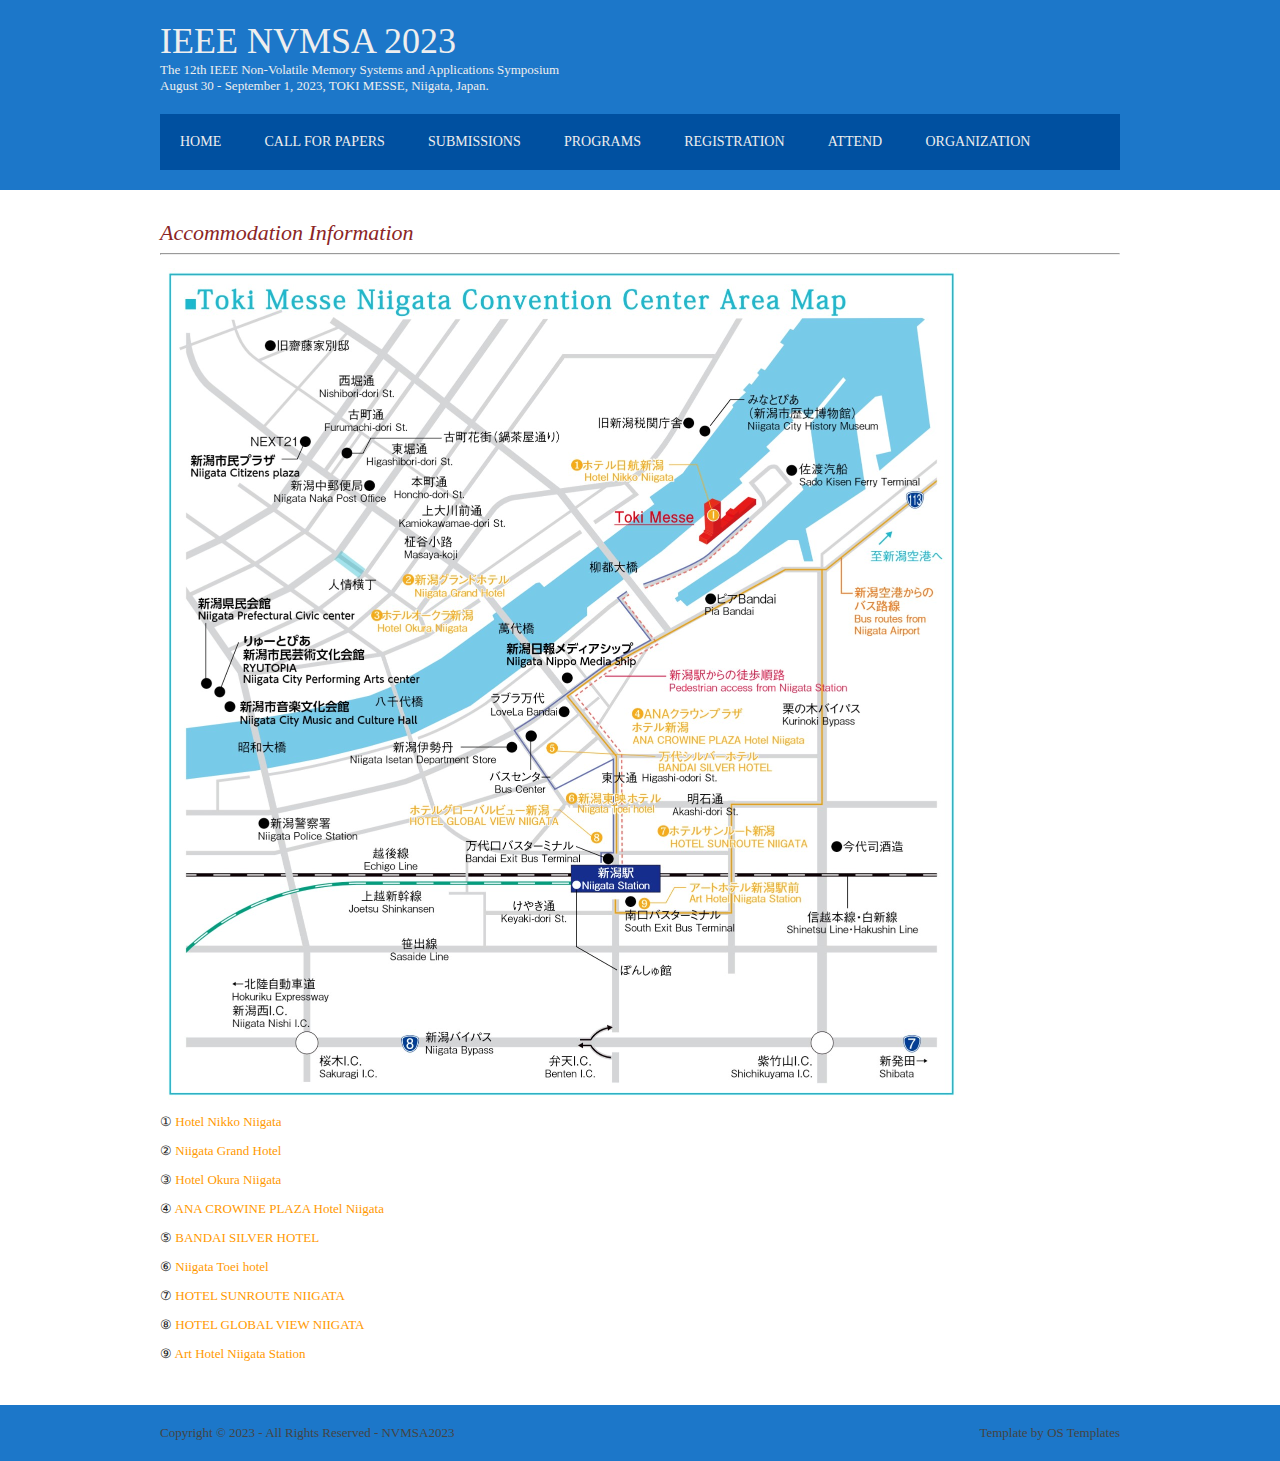
==== accommodation.html @ 2679418b "add accommodation" ====
<!DOCTYPE HTML>
<!-- saved from url=(0055)https://nvmsa2019.github.io/index/pages/organizers.html -->
<!DOCTYPE html PUBLIC "" ""><HTML lang="en" dir="ltr"><HEAD><META 
content="IE=11.0000" http-equiv="X-UA-Compatible">
<TITLE>IEEE NVMSA 2023 Venue</TITLE> 
<META http-equiv="Content-Type" content="text/html; charset=utf-8"> <LINK href="layout.css" 
rel="stylesheet" type="text/css"> <!--[if lt IE 9]><script src="scripts/html5shiv.js"></script><![endif]--> 
<STYLE type="text/css">
.style1 {
				color: #808080;
}
</STYLE>
 
<META name="GENERATOR" content="MSHTML 11.00.10570.1001"></HEAD> 
<BODY>
  <DIV class="wrapper row1"><HEADER class="clear" id="header">
    <DIV id="hgroup">
    <H1><A href="https://nvmsa2023.github.io/">IEEE NVMSA 2023</A></H1>
    <H2 style="color: rgb(238, 238, 238);">The 12th IEEE Non-Volatile Memory Systems and Applications Symposium<BR>August 30 - September 1, 2023, TOKI MESSE, Niigata, Japan.</H2>
    </DIV>
<NAV>
<UL>
  <LI class="top"><A href="index.html">Home</A></LI>
  <LI class="top"><A href="cfp.html">Call for papers</A></LI>
  <LI class="top"><A href="#">Submissions</A>           
    <UL>
      <LI><A href="submissions.html">Paper/Poster Submission</A></LI><BR>
      <LI><A href="camera.html">Camera-ready Version</A></LI>
    </UL>
  </LI>  
  <LI class="top"><A href="program.html">Programs</A></LI>
  <LI class="top"><A href="registration.html">Registration</A></LI>
  <LI class="top"><A href="#">Attend</A>           
    <UL>
      <LI><A href="venue.html">Venue</A></LI><BR>
      <LI><A href="accommodation.html">Accommodation</A></LI><BR>
      <LI><A href="visa.html">VISA Info.</A></LI>
    </UL>
  </LI>  
  <LI class="last"><A href="#">Organization</A>           
    <UL>
      <LI><A href="committee.html">Committees</A></LI><BR>
      <LI><A href="organizer.html">Organizer &amp; Sponsorship</A></LI>
    </UL>
  </LI>
</UL>
</NAV></HEADER></DIV><!-- content --> 

<DIV class="wrapper row2">
<DIV class="clear" id="container"><!-- / content body -->	 

<h2>Accommodation Information</h2>
<HR>
<p><a style="background-image: none;"><img src="images/hotel_map.jpg" alt="Hotel map" width="800" /></a></p>
<p>① <a href="https://www.okura-nikko.com/japan/niigata/hotel-nikko-niigata/">Hotel Nikko Niigata</a></p>
<p>② <a href="https://www.ni-grand.co.jp/eng/">Niigata Grand Hotel</a></p>
<p>③ <a href="https://www.okura-nikko.com/japan/niigata/hotel-okura-niigata/">Hotel Okura Niigata</a></p>
<p>④ <a href="https://www.ihg.com/crowneplaza/hotels/gb/en/niigata/kijcp/hoteldetail">ANA CROWINE PLAZA Hotel Niigata</a></p>
<p>⑤ <a href="https://www.silverhotel.co.jp/en/">BANDAI SILVER HOTEL</a></p>
<p>⑥ <a href="https://www.toeihotel-niigata.com/en/">Niigata Toei hotel</a></p>
<p>⑦ <a href="https://sotetsu-hotels.com/en/sunroute/niigata/">HOTEL SUNROUTE NIIGATA</a></p>
<p>⑧ <a href="https://www.rio-hotels.co.jp/niigata/en/?tripla_booking_widget_open=search">HOTEL GLOBAL VIEW NIIGATA</a></p>
<p>⑨ <a href="https://www.mystays.com/en-us/hotel-art-hotel-niigata-station-niigata/#_ga=2.190615976.2012678505.1688718613-609744259.16887186">Art Hotel Niigata Station</a></p>

<!---
<br>
If you enter through the front door, you will immediately see the reception desks and the rooms where RTCSA and NVMSA 2022 will be held.

<br><br>
The two nearest MRT station to CSIE department are:
<ul style="margin:15px;padding:0px;list-style-type: disc;">
    <li>Gongguan MRT station: about 15 minute walk according to <a href="https://www.google.com/maps/dir/Gongguan+Station,+Da%E2%80%99an+District,+Taipei+City/106,+Taipei+City,+Da%E2%80%99an+District,+Section+2,+Xinhai+Rd,+170%E8%99%9F%E5%8F%B0%E5%A4%A7%E8%B3%87%E8%A8%8A%E5%B7%A5%E7%A8%8B%E9%A4%A8%EF%BC%88%E5%BE%B7%E7%94%B0%E9%A4%A8%EF%BC%89/@25.0153106,121.5396046,17z/data=!4m14!4m13!1m5!1m1!1s0x3442a98bab4e6a71:0xf2d4a5ad9a36fd2b!2m2!1d121.5341329!2d25.0152836!1m5!1m1!1s0x3442aa2669686ea5:0x23428906fb6d9683!2m2!1d121.5415426!2d25.0194253!3e2">Google Map</a>.</li>
    <li>Technology building MRT station: about 12 minute walk according to <a href="https://www.google.com/maps/dir/Technology+Building+%E7%A7%91%E6%8A%80%E5%A4%A7%E6%A8%93/106,+Taipei+City,+Da%E2%80%99an+District,+Section+2,+Xinhai+Rd,+170%E8%99%9F%E5%8F%B0%E5%A4%A7%E8%B3%87%E8%A8%8A%E5%B7%A5%E7%A8%8B%E9%A4%A8%EF%BC%88%E5%BE%B7%E7%94%B0%E9%A4%A8%EF%BC%89/@25.0224856,121.5422868,17z/data=!4m14!4m13!1m5!1m1!1s0x3442aa2c1cd7d00d:0x9da07faa86c18fd1!2m2!1d121.543542!2d25.0261179!1m5!1m1!1s0x3442aa2669686ea5:0x23428906fb6d9683!2m2!1d121.5415426!2d25.0194253!3e2">Google Map</a>.</li>

</ul> -->

<!--
<B>Staff Chair:</B><BR>
<BR>    
-->
</P>

<!-- <h2>Reception Event</h2>
<HR>
<P>
<ul>
  <li><b>Date</b>: Aug. 23, 2022</li>
  <li><b>Location</b>: Eatogether Xinyi Restaurant (饗食天堂信義店)</li>
  <li><b>Address</b>: 6F., No. 12, Songshou Rd., Xinyi Dist., Taipei City 110405, Taiwan (R.O.C.). <<a href="https://www.google.com/maps/place/%E9%A5%97%E9%A3%9F%E5%A4%A9%E5%A0%82+%E5%8F%B0%E5%8C%97%E4%BF%A1%E7%BE%A9%E5%BA%97/@25.03531,121.5660665,15z/data=!4m5!3m4!1s0x0:0xfe03d89700dc455!8m2!3d25.03531!4d121.5660665">Google Map</a>></li>
</ul>
Note: A shuttle bus is available at 17:00 to transport attendees from the conference venue to the restaurant where the reception is hosted.
</P>

<H2>Banquet Event</H2>
<HR>
<P>
  <ul>
  <li><b>Date</b>: Aug. 24, 2022</li>
  <li><b>Location</b>: TaidaTable (曉鹿鳴樓)</li>
  <li><b>Address</b>: No. 85, Sec. 4, Roosevelt Rd., Da’an Dist., Taipei City 106032, Taiwan (R.O.C.)
. <<a href="https://www.google.com/maps/place/%E6%9B%89%E9%B9%BF%E9%B3%B4%E6%A8%93%E4%B8%8A%E6%B5%B7%E8%8F%9C/@25.0130396,121.5367878,15z/data=!4m5!3m4!1s0x0:0x440b6a563125477f!8m2!3d25.0130396!4d121.5367878">Google Map</a>></li>
</ul>
</P> -->

  </div>
</div>
<!-- Footer --> 

<DIV class="wrapper row3"><FOOTER class="clear" id="footer">
<P class="fl_left">Copyright © 2023 - All Rights Reserved - <A href="https://nvmsa2023.github.io/">NVMSA2023</A></P>
<P class="fl_right">Template by <A title="Free Website Templates" href="http://www.os-templates.com/">OS 
Templates</A></P>  &nbsp;</FOOTER></DIV>
	
</BODY></HTML>
---- layout.css ----
html {
	-ms-overflow-y: scroll;
}
body {
	margin: 0px; padding: 0px; color: rgb(145, 145, 145); font-family: Georgia, "Times New Roman", Times, serif; font-size: 13px; background-color: rgb(255, 255, 255);
}
.clear::after {
	height: 0px; line-height: 0; clear: both; display: block; visibility: hidden; content: ".";
}
.clear {
	clear: both; display: block;
}
html[xmlns] .clear {
	display: block;
}
* html .clear {
	height: 1%;
}
a {
	text-decoration: none;
}
code {
	font-family: Georgia, "Times New Roman", Times, serif; font-style: normal; font-weight: normal;
}
.fl_left {
	float: left;
}
.fl_right {
	float: right;
}
img {
	margin: 0px; padding: 0px; border: currentColor; border-image: none; line-height: normal; vertical-align: middle;
}
.imgholder {
	padding: 4px; border: 0px solid rgb(214, 214, 214); border-image: none; text-align: center;
}
.imgl {
	padding: 4px; border: 0px solid rgb(214, 214, 214); border-image: none; text-align: center;
}
.imgr {
	padding: 4px; border: 0px solid rgb(214, 214, 214); border-image: none; text-align: center;
}
.imgl {
	margin: 0px 15px 15px 0px; clear: left; float: left;
}
.imgr {
	margin: 0px 0px 15px 15px; clear: right; float: right;
}
address {
	margin: 0px; padding: 0px; display: block;
}
article {
	margin: 0px; padding: 0px; display: block;
}
aside {
	margin: 0px; padding: 0px; display: block;
}
figcaption {
	margin: 0px; padding: 0px; display: block;
}
figure {
	margin: 0px; padding: 0px; display: block;
}
footer {
	margin: 0px; padding: 0px; display: block;
}
header {
	margin: 0px; padding: 0px; display: block;
}
nav {
	margin: 0px; padding: 0px; display: block;
}
section {
	margin: 0px; padding: 0px; display: block;
}
q {
	padding: 0px 10px 8px; color: rgb(151, 151, 151); line-height: normal; font-style: italic; display: block; background-color: rgb(236, 236, 236);
}
q::before {
	font-size: 26px; content: "? ";
}
q::after {
	line-height: 0; font-size: 26px; content: " ?";
}
div.wrapper {
	margin: 0px; padding: 0px; width: 100%; text-align: left; display: block;
}
.row1 {
	color: rgb(238, 238, 238); background-color: rgb(28, 119, 201);
}
.row1 a {
	color: rgb(238, 238, 238); background-color: rgb(28, 119, 201);
}
.row2 {
	color: rgb(34, 34, 34); background-color: rgb(255, 255, 255);
}
.row2 a {
	color: rgb(255, 153, 0); background-color: rgb(255, 255, 255);
}
.row3 {
	color: rgb(68, 68, 68); background-color: rgb(28, 119, 201);
}
.row3 a {
	color: rgb(68, 68, 68); background-color: rgb(28, 119, 201);
}
#header {
	margin: 0px auto; width: 960px; display: block;
}
#container {
	margin: 0px auto; width: 960px; display: block;
}
#footer {
	margin: 0px auto; width: 960px; display: block;
}
nav ul {
	list-style: none; margin: 0px; padding: 0px;
}
h1 {
	margin: 0px; padding: 0px; color: rgb(0, 0, 0); line-height: normal; font-size: 30px; font-style: italic; font-weight: normal;
}
h2 {
	margin: 0px; padding: 0px; color: rgb(139, 37, 37); line-height: normal; font-size: 22px; font-style: italic; font-weight: normal;
}
h3 {
	margin: 0px; padding: 0px; color: rgb(139, 37, 37); line-height: normal; font-size: 22px; font-style: italic; font-weight: normal;
}
h4 {
	margin: 0px; padding: 0px; color: rgb(139, 37, 37); line-height: normal; font-size: 22px; font-style: italic; font-weight: normal;
}
h5 {
	margin: 0px; padding: 0px; color: rgb(139, 37, 37); line-height: normal; font-size: 22px; font-style: italic; font-weight: normal;
}
h6 {
	margin: 0px; padding: 0px; color: rgb(139, 37, 37); line-height: normal; font-size: 22px; font-style: italic; font-weight: normal;
}
address {
	font-style: normal;
}
blockquote {
	padding: 8px 10px; color: rgb(151, 151, 151); line-height: normal; font-style: italic; display: block; background-color: rgb(236, 236, 236);
}
q {
	padding: 8px 10px; color: rgb(151, 151, 151); line-height: normal; font-style: italic; display: block; background-color: rgb(236, 236, 236);
}
blockquote::before {
	font-size: 26px; content: "? ";
}
q::before {
	font-size: 26px; content: "? ";
}
blockquote::after {
	line-height: 0; font-size: 26px; content: " ?";
}
q::after {
	line-height: 0; font-size: 26px; content: " ?";
}
form {
	margin: 0px; padding: 0px; border: currentColor; border-image: none;
}
fieldset {
	margin: 0px; padding: 0px; border: currentColor; border-image: none;
}
legend {
	margin: 0px; padding: 0px; border: currentColor; border-image: none;
}
legend {
	display: none;
}
input {
	font-family: Georgia,"Times New Roman",Times,serif; font-size: 12px;
}
textarea {
	font-family: Georgia,"Times New Roman",Times,serif; font-size: 12px;
}
select {
	font-family: Georgia,"Times New Roman",Times,serif; font-size: 12px;
}
.one_quarter {
	margin: 0px 20px 0px 0px; float: left; display: block;
}
.two_quarter {
	margin: 0px 20px 0px 0px; float: left; display: block;
}
.three_quarter {
	margin: 0px 20px 0px 0px; float: left; display: block;
}
.four_quarter {
	margin: 0px 20px 0px 0px; float: left; display: block;
}
.one_quarter {
	width: 225px;
}
.two_quarter {
	width: 470px;
}
.three_quarter {
	width: 715px;
}
.four_quarter {
	width: 960px; clear: both; margin-right: 0px; float: none;
}
.one_third {
	margin: 0px 30px 0px 0px; float: left; display: block;
}
.two_third {
	margin: 0px 30px 0px 0px; float: left; display: block;
}
.three_third {
	margin: 0px 30px 0px 0px; float: left; display: block;
}
.one_third {
	width: 300px;
}
.two_third {
	width: 630px;
}
.three_third {
	width: 960px; clear: both; margin-right: 0px; float: none;
}
.lastbox {
	margin-right: 0px;
}
#header {
	padding: 20px 0px;
}
#header #hgroup {
	margin: 0px 0px 20px; float: left;
}
#header #hgroup h1 {
	text-transform: none; font-style: normal; font-weight: normal;
}
#header #hgroup h2 {
	text-transform: none; font-style: normal; font-weight: normal;
}
#header #hgroup h1 {
	font-size: 36px;
}
#header #hgroup h2 {
	font-size: 13px;
}
#header form {
	margin: 20px 0px; padding: 0px; width: 290px; float: right; display: block;
}
#header form input {
	margin: 0px; padding: 5px; border: 0px solid rgb(102, 102, 102); border-image: none; width: 200px; color: rgb(192, 186, 182); float: left; display: block; background-color: rgb(0, 80, 160);
}
#header form #sf_submit {
	border: currentColor; border-image: none; width: 70px; color: rgb(255, 255, 255); text-transform: uppercase; font-size: 12px; font-weight: bold; float: right; display: block; cursor: pointer; background-color: rgb(255, 153, 0);
}
#header nav {
	margin: 0px; padding: 20px 0px; width: 100%; color: rgb(192, 186, 182); clear: both; display: block; background-color: rgb(0, 80, 160);
}
#header nav ul {
	padding: 0px 20px;
}
#header nav li {
	text-transform: uppercase; margin-right: 10px; display: inline-block;
}
#header nav li.last {
	margin-right: 0px;
}
#header nav li.top {
	margin-right: 40px;
}
#header nav li a {
	color: rgb(238, 238, 238); font-size: 14px; background-color: rgb(0, 80, 160);
}
#header nav li a:hover {
	color: rgb(255, 153, 0); background-color: rgb(0, 80, 160);
}
#header nav ul ul {
	margin: 0px; padding: 0px; line-height: 50px; display: none; position: absolute;
}
#header nav ul li:hover ul {
	width: 250px; line-height: 25px; display: block; z-index: 99; background-color: rgb(0, 53, 112);
}
#header nav ul li ul li a {
	z-index: 99; background-color: rgb(0, 53, 112);
}
#header nav ul li ul li a:hover {
	z-index: 99; background-color: rgb(0, 53, 112);
}
#container {
	padding: 30px 0px;
}
#container section {
	padding: 0px; margin-bottom: 30px; display: block;
}
#container .last {
	margin: 0px;
}
#container .more {
	text-align: right;
}
#container #slider {
	width: 100%;
}
#container #slider figure {
	
}
#container #slider figure img {
	width: 630px; height: 300px; float: right;
}
#container #slider figure figcaption {
	padding: 20px; width: 290px; height: 260px; color: rgb(238, 238, 238); line-height: 1.6em; overflow: hidden; float: left; display: block; background-color: rgb(70, 70, 70);
}
#container #slider figure figcaption a {
	color: rgb(255, 153, 0); background-color: rgb(70, 70, 70);
}
#container #slider figure h2 {
	text-transform: none; font-size: 36px; font-style: italic; font-weight: normal;
}
#container #slider figure footer {
	
}
#container #intro {
	width: 100%; padding-bottom: 20px; margin-bottom: 60px; border-bottom-color: rgb(214, 214, 214); border-bottom-width: 0px; border-bottom-style: solid;
}
#container #intro section {
	width: 100%;
}
#container #intro section article {
	
}
#container #intro section article h2 {
	margin-bottom: 15px;
}
#container #intro section article p {
	
}
#container #intro section article figure ul {
	list-style: none; margin: 0px; padding: 0px; width: 100%; display: block;
}
#container #intro section article figure ul li {
	margin: 0px 25px 0px 0px; float: left; display: inline-block;
}
#container #intro section article figure ul li.last {
	margin: 0px;
}
#container #intro section article figure ul li img {
	margin: 0px; padding: 4px; border: 0px solid rgb(214, 214, 214); border-image: none; width: 130px; height: 130px;
}
#container #intro section article figure figcaption {
	width: 100%; text-align: center; text-transform: uppercase; clear: both; font-weight: bold; margin-top: 20px; display: block;
}
#container #homepage {
	width: 100%; line-height: 1.6em; display: block;
}
#container #homepage section {
	margin-bottom: 0px;
}
#container #homepage section h2.title {
	margin: 0px 0px 25px; padding: 0px 0px 8px; text-transform: uppercase; font-size: 15px; font-weight: bold;
}
#container #homepage section footer {
	clear: both;
}
#container #homepage section article header h2 {
	font-size: 13px; font-weight: bold;
}
#container #homepage section article address {
	font-size: 10px; font-style: normal;
}
#container #homepage section article time {
	font-size: 10px; font-style: normal;
}
#container #homepage section article footer {
	text-align: left;
}
#container #homepage section nav li {
	margin: 0px 0px 8px; padding: 0px 0px 5px; border-bottom-color: rgb(214, 214, 214); border-bottom-width: 0px; border-bottom-style: solid;
}
#container #homepage section nav li.last {
	margin: 0px;
}
#container #homepage section nav a {
	background: url("../images/arrow.gif") no-repeat left; padding: 0px 0px 0px 10px;
}
#footer {
	padding: 20px 0px;
}
#footer p {
	margin: 0px; padding: 0px;
}
.slideshow {
	width: 630px; height: 300px; text-align: center; line-height: 550px; position: relative;
}
.slideshow--item {
	top: 0px; width: 630px; height: 300px; line-height: 1.5; visibility: hidden; position: absolute;
}
:checked.slideshow--bullet + .slideshow--item {
	visibility: visible;
}
[data-transition='fade'].slideshow .slideshow--item {
	transition:opacity 0.3s ease-out; visibility: visible; opacity: 0;
}
[data-transition='fade'].slideshow :checked.slideshow--bullet + .slideshow--item {
	opacity: 1;
}
.slideshow--nav-previous {
	left: 0px; display: block;
}
.slideshow--nav-previous::after {
	left: 10px; right: auto; transform: scaleX(-1); -webkit-transform: scaleX(-1); -moz-transform: scaleX(-1);
}
.slideshow--nav-next {
	left: 50%; display: block;
}
.slideshow--bullet {
	background: rgb(204, 204, 204); border-radius: 1em; transition:background 0.3s ease-out, transform 0.3s ease-out; width: 1em; height: 1em; font-size: 0.75em; display: inline-block; position: relative; z-index: 99; -webkit-appearance: none; -moz-appearance: none; appearance: none;
}
:checked.slideshow--bullet {
	background: rgb(255, 153, 0); transform: scale(1.3); -webkit-transform: scale(1.3); -moz-transform: scale(1.3);
}

 /* The Modal (background) */
.modal {
  display: hidden; /* Hidden by default */
  position: fixed; /* Stay in place */
  z-index: 1; /* Sit on top */
  left: 0;
  top: 0;
  width: 100%; /* Full width */
  height: 100%; /* Full height */
  overflow: auto; /* Enable scroll if needed */
  background-color: rgb(0,0,0); /* Fallback color */
  background-color: rgba(0,0,0,0.4); /* Black w/ opacity */
}

/* Modal Content/Box */
.modal-content {
  background-color: #fefefe;
  margin: 15% auto; /* 15% from the top and centered */
  padding: 20px;
  border: 1px solid #888;
  width: 50%; /* Could be more or less, depending on screen size */
}

.close {
	float:right;
	font-size:21px;
	font-weight:700;
	line-height:1;
	color:#000;
	text-shadow:0 1px 0 #fff;
	filter:alpha(opacity=20);opacity:.2
}
.close:focus,
.close:hover {
	color:#000;
	text-decoration:none;
	cursor:pointer;
	filter:alpha(opacity=50);
	opacity:.5
}
button.close {
	-webkit-appearance:none;
	padding:0;
	cursor:pointer;
	background:0 0;
	border:0
}
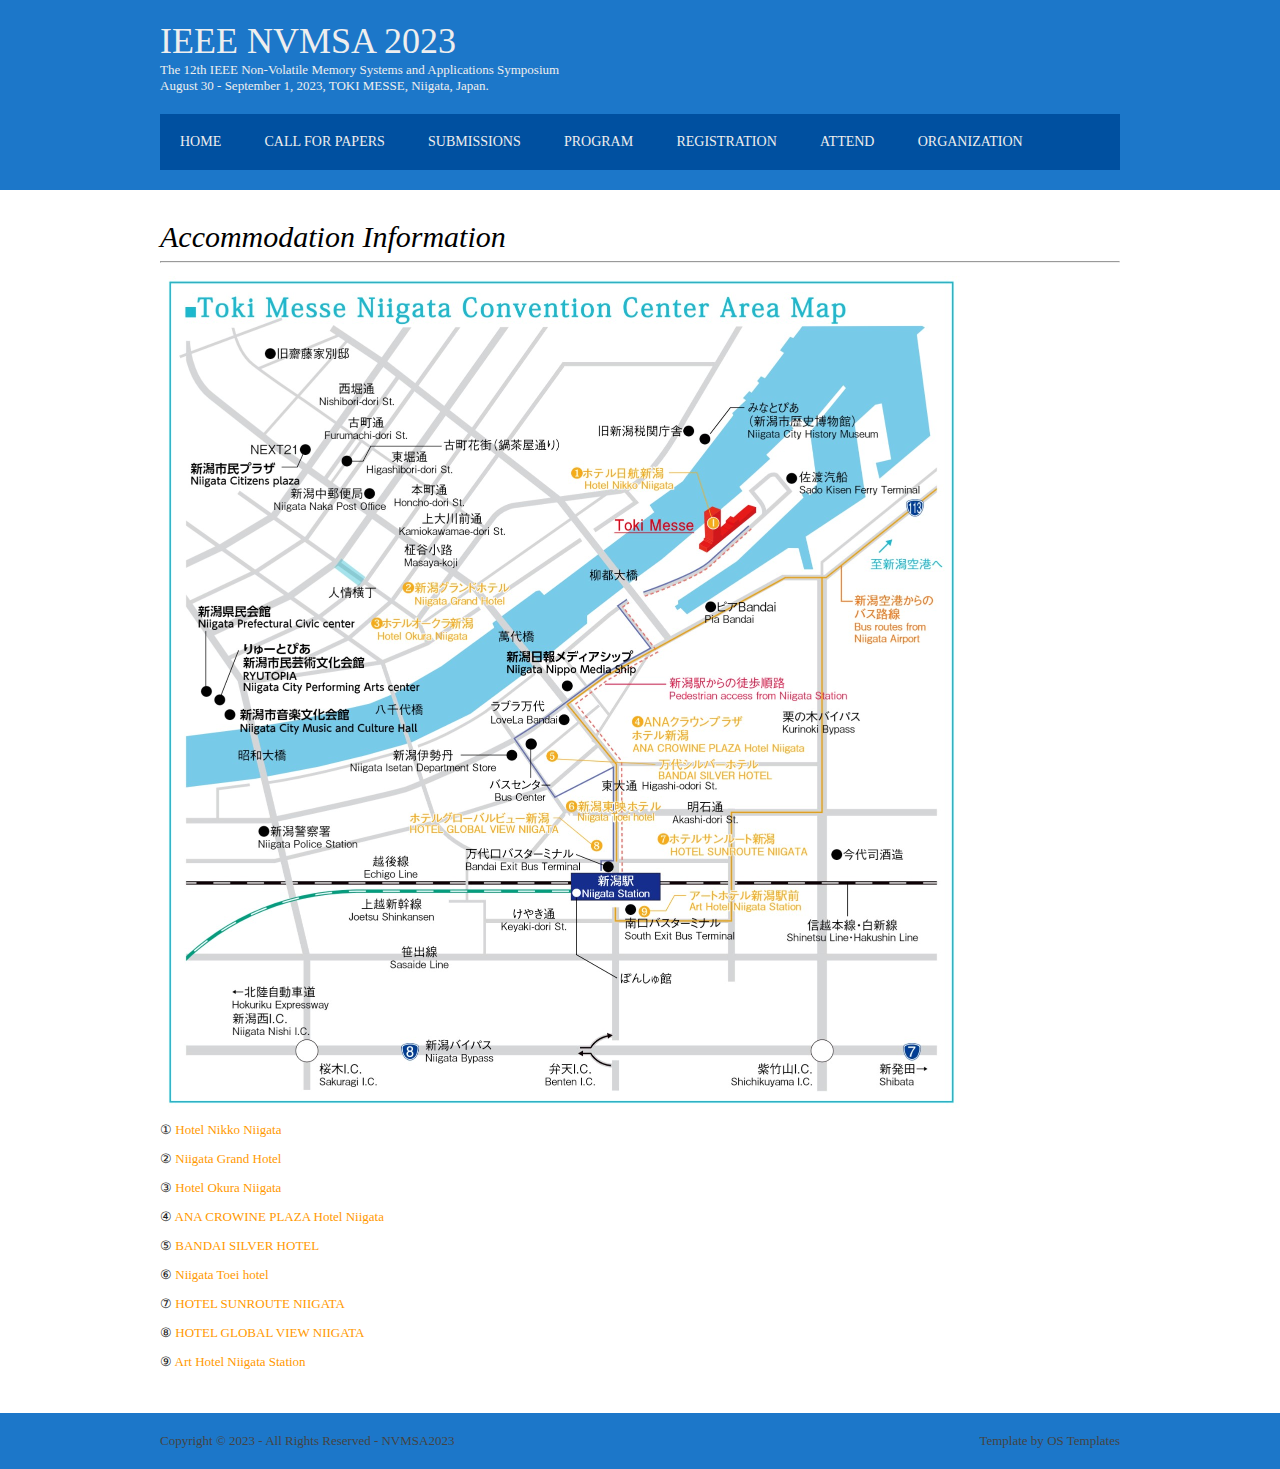
==== commit edfcd67f: "add poster instructions" ====
--- a/accommodation.html
+++ b/accommodation.html
@@ -29,7 +29,12 @@
       <LI><A href="camera.html">Camera-ready Version</A></LI>
     </UL>
   </LI>  
-  <LI class="top"><A href="program.html">Programs</A></LI>
+  <LI class="top"><A href="#">Program</A>           
+    <UL>
+      <LI><A href="program.html">Main Program</A></LI><BR>
+      <LI><A href="ifp.html">Instructions for Presenters</A></LI>
+    </UL>
+  </LI>
   <LI class="top"><A href="registration.html">Registration</A></LI>
   <LI class="top"><A href="#">Attend</A>           
     <UL>
@@ -50,7 +55,7 @@
 <DIV class="wrapper row2">
 <DIV class="clear" id="container"><!-- / content body -->	 
 
-<h2>Accommodation Information</h2>
+<H1>Accommodation Information</H1>
 <HR>
 <p><a style="background-image: none;"><img src="images/hotel_map.jpg" alt="Hotel map" width="800" /></a></p>
 <p>① <a href="https://www.okura-nikko.com/japan/niigata/hotel-nikko-niigata/">Hotel Nikko Niigata</a></p>
